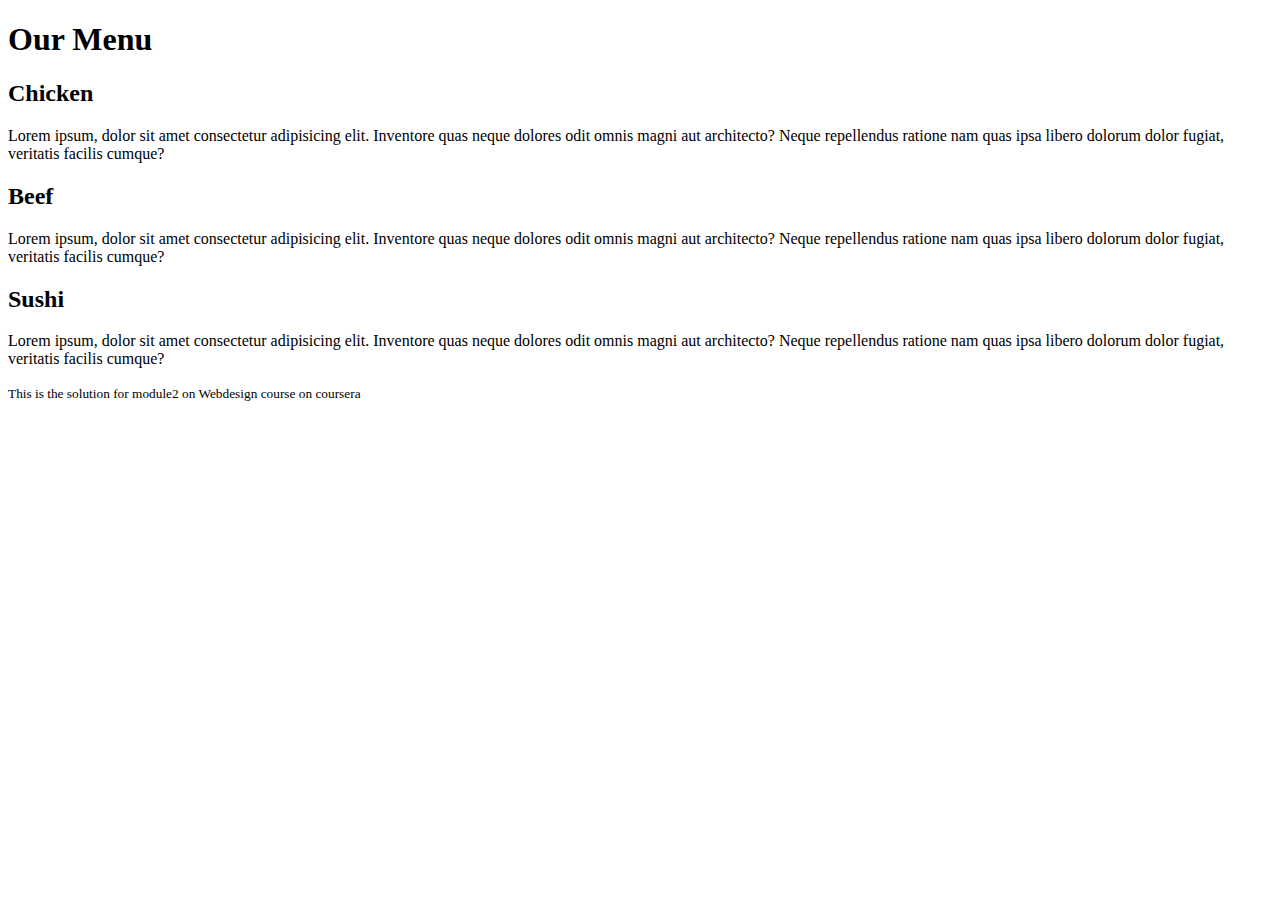
==== module2-assignment/index.html @ 43fbd76d "my test" ====
<!DOCTYPE html>
<html>
    <head>
        <meta name="viewport" content="width=device-width, initial-scale=1.0">
        <link href="https://fonts.googleapis.com/css2?family=Sansita+Swashed:wght@500&display=swap" rel="stylesheet">
        <link rel="stylesheet" href="module2-assignment/style.css">
        <title>Resposive Webdesign</title>
    </head>
    <body>
        <header>
            <h1>Our Menu</h1>
        </header>
        <main>
            <div>
                <div>
                    <h2>Chicken</h2>
                    <p>Lorem ipsum, dolor sit amet consectetur adipisicing elit. 
                    Inventore quas neque dolores odit omnis magni aut architecto?
                    Neque repellendus ratione nam quas ipsa libero dolorum dolor 
                    fugiat, veritatis facilis cumque?</p>
                </div>
                <div>
                    <h2>Beef</h2>
                    <p>Lorem ipsum, dolor sit amet consectetur adipisicing elit. 
                    Inventore quas neque dolores odit omnis magni aut architecto?
                    Neque repellendus ratione nam quas ipsa libero dolorum dolor 
                    fugiat, veritatis facilis cumque?</p>
                </div>
                <div>
                    <h2>Sushi</h2>
                    <p>Lorem ipsum, dolor sit amet consectetur adipisicing elit. 
                    Inventore quas neque dolores odit omnis magni aut architecto?
                    Neque repellendus ratione nam quas ipsa libero dolorum dolor 
                    fugiat, veritatis facilis cumque?</p>
                </div>
            </div>
        </main>
        <footer>
            <small>This is the solution for module2 on Webdesign course on coursera</small>
        </footer>
    </body>
</html>
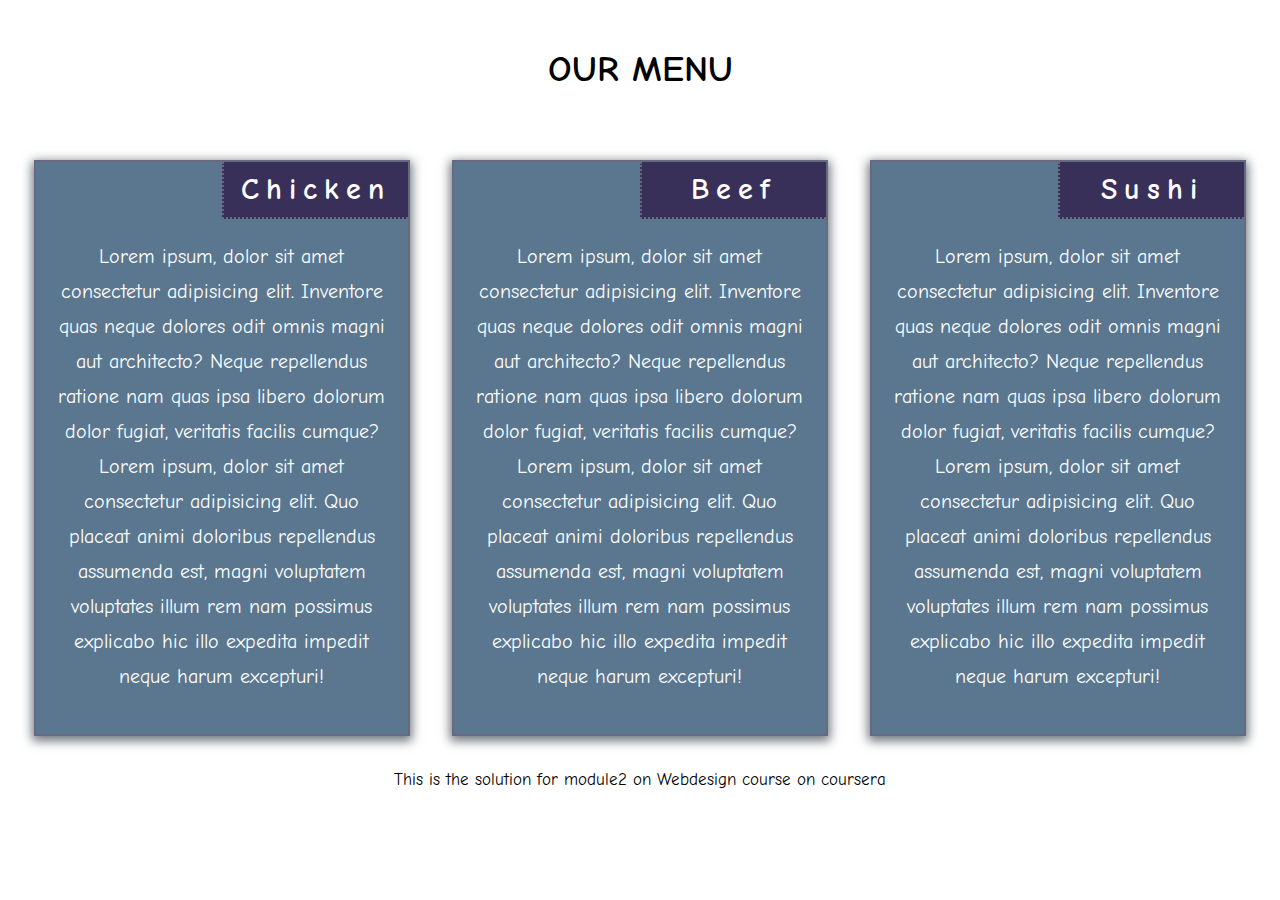
==== commit 4a47130f: "html file changed-css file added" ====
--- a/module2-assignment/index.html
+++ b/module2-assignment/index.html
@@ -2,8 +2,9 @@
 <html>
     <head>
         <meta name="viewport" content="width=device-width, initial-scale=1.0">
-        <link href="https://fonts.googleapis.com/css2?family=Sansita+Swashed:wght@500&display=swap" rel="stylesheet">
-        <link rel="stylesheet" href="module2-assignment/style.css">
+        <link rel="preconnect" href="https://fonts.gstatic.com">
+        <link href="https://fonts.googleapis.com/css2?family=Comic+Neue&display=swap" rel="stylesheet">
+        <link rel="stylesheet" href="style.css">
         <title>Resposive Webdesign</title>
     </head>
     <body>
@@ -11,27 +12,39 @@
             <h1>Our Menu</h1>
         </header>
         <main>
-            <div>
+            <div class="container">
                 <div>
                     <h2>Chicken</h2>
                     <p>Lorem ipsum, dolor sit amet consectetur adipisicing elit. 
                     Inventore quas neque dolores odit omnis magni aut architecto?
                     Neque repellendus ratione nam quas ipsa libero dolorum dolor 
-                    fugiat, veritatis facilis cumque?</p>
+                    fugiat, veritatis facilis cumque?<br>
+                    Lorem ipsum, dolor sit amet consectetur 
+                    adipisicing elit. Quo placeat animi doloribus repellendus
+                    assumenda est, magni voluptatem voluptates illum rem nam possimus
+                    explicabo hic illo expedita impedit neque harum excepturi!</p>
                 </div>
                 <div>
                     <h2>Beef</h2>
                     <p>Lorem ipsum, dolor sit amet consectetur adipisicing elit. 
                     Inventore quas neque dolores odit omnis magni aut architecto?
                     Neque repellendus ratione nam quas ipsa libero dolorum dolor 
-                    fugiat, veritatis facilis cumque?</p>
+                    fugiat, veritatis facilis cumque?<br>
+                    Lorem ipsum, dolor sit amet consectetur 
+                    adipisicing elit. Quo placeat animi doloribus repellendus
+                    assumenda est, magni voluptatem voluptates illum rem nam possimus
+                    explicabo hic illo expedita impedit neque harum excepturi!</p>
                 </div>
                 <div>
                     <h2>Sushi</h2>
                     <p>Lorem ipsum, dolor sit amet consectetur adipisicing elit. 
                     Inventore quas neque dolores odit omnis magni aut architecto?
                     Neque repellendus ratione nam quas ipsa libero dolorum dolor 
-                    fugiat, veritatis facilis cumque?</p>
+                    fugiat, veritatis facilis cumque?<br>
+                    Lorem ipsum, dolor sit amet consectetur 
+                    adipisicing elit. Quo placeat animi doloribus repellendus
+                    assumenda est, magni voluptatem voluptates illum rem nam possimus
+                    explicabo hic illo expedita impedit neque harum excepturi!</p>
                 </div>
             </div>
         </main>
--- a/module2-assignment/style.css
+++ b/module2-assignment/style.css
@@ -0,0 +1,71 @@
+* {
+    box-sizing: border-box;
+}
+body {
+    margin: 0 auto;
+    font-family: 'Comic Neue', cursive;
+}
+h1 {
+    margin: 3%;
+    padding: 10px;
+    text-align: center;
+    font-size: 37px;
+    text-transform: uppercase;
+}
+.container {
+    color: #fff;
+    text-align: center;
+    margin: 1%;
+}
+.container div {
+    width: 30%;
+    height: auto;
+    background: rgb(90, 119, 143);
+    box-shadow: 0px 3px 10px 2px rgb(109, 117, 124);
+    float: left;
+    margin: 1.665%;
+    border: 2px rgb(103, 105, 128) solid;
+}
+.container div h2 {
+    letter-spacing: 7px;
+    font-size: 30px;
+    float: right;
+    background-color: rgba(38, 6, 59, 0.63);
+    width: 50%;
+    padding: 10px;
+    margin: 0px;
+    border: 2px  rgb(103, 105, 128) dotted;
+    border-right: none;
+    border-top: none;
+}
+.container div p {
+    font-size: 20px;
+    padding: 20px;
+    clear: right;
+    line-height: 35px;
+} 
+footer {
+    clear: both;
+    margin: 3%;
+    padding: 10px;
+    font-size: 20px;
+    text-align: center;
+}
+@media (min-width:768px) and (max-width:991px) {
+    .container div {
+        width: 46%;
+        margin: 2%;
+    }
+    .container div:nth-child(3) {
+        width: 96%;
+    }
+    .container div:nth-child(3) h2 {
+        width: 30%;
+    }
+}
+@media (max-width:767px) {
+    .container div {
+        width: 94%;
+        margin: 3%;
+    }
+}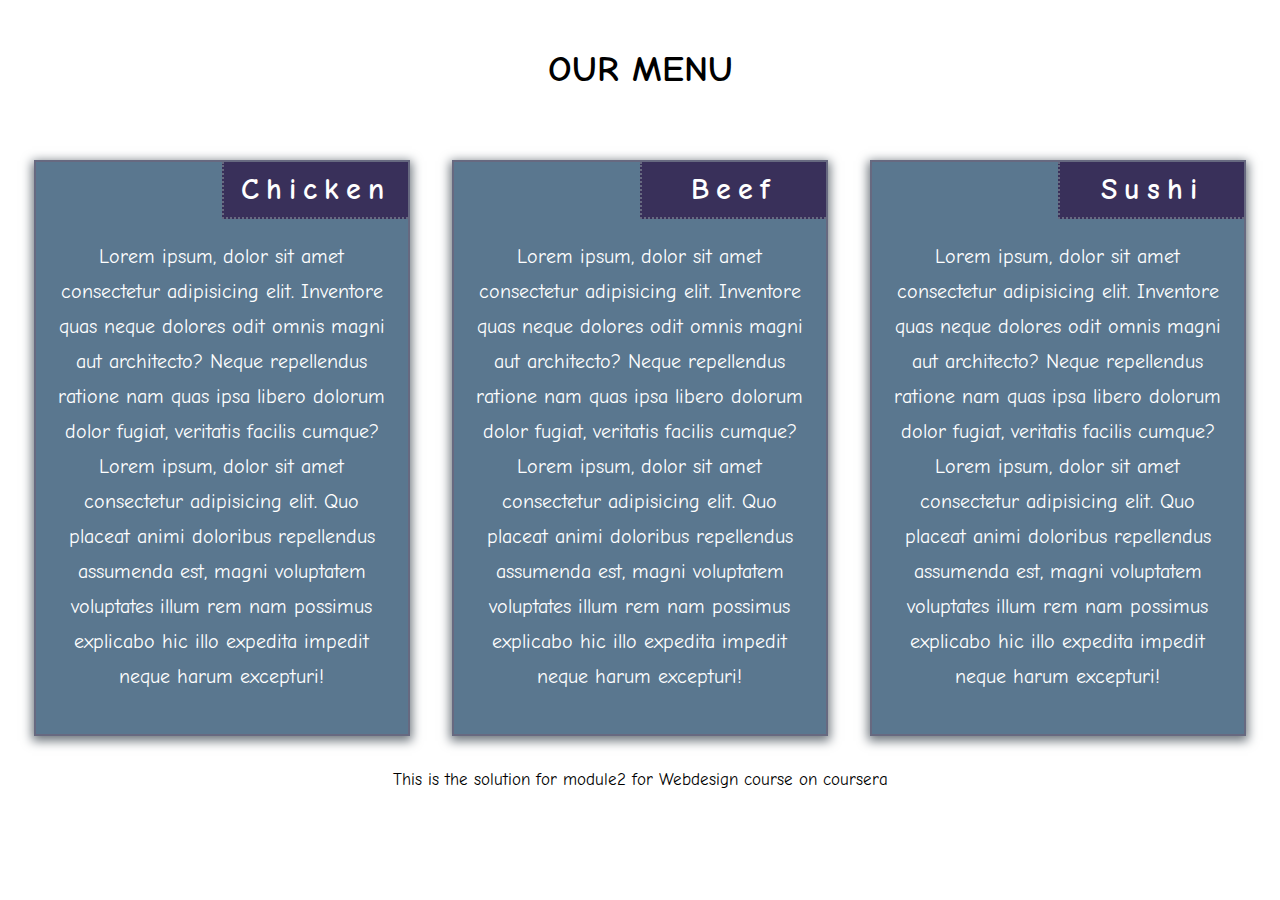
==== commit 8c039ed8: "html file has been modified" ====
--- a/module2-assignment/index.html
+++ b/module2-assignment/index.html
@@ -49,7 +49,7 @@
             </div>
         </main>
         <footer>
-            <small>This is the solution for module2 on Webdesign course on coursera</small>
+            <small>This is the solution for module2 for Webdesign course on coursera</small>
         </footer>
     </body>
 </html>